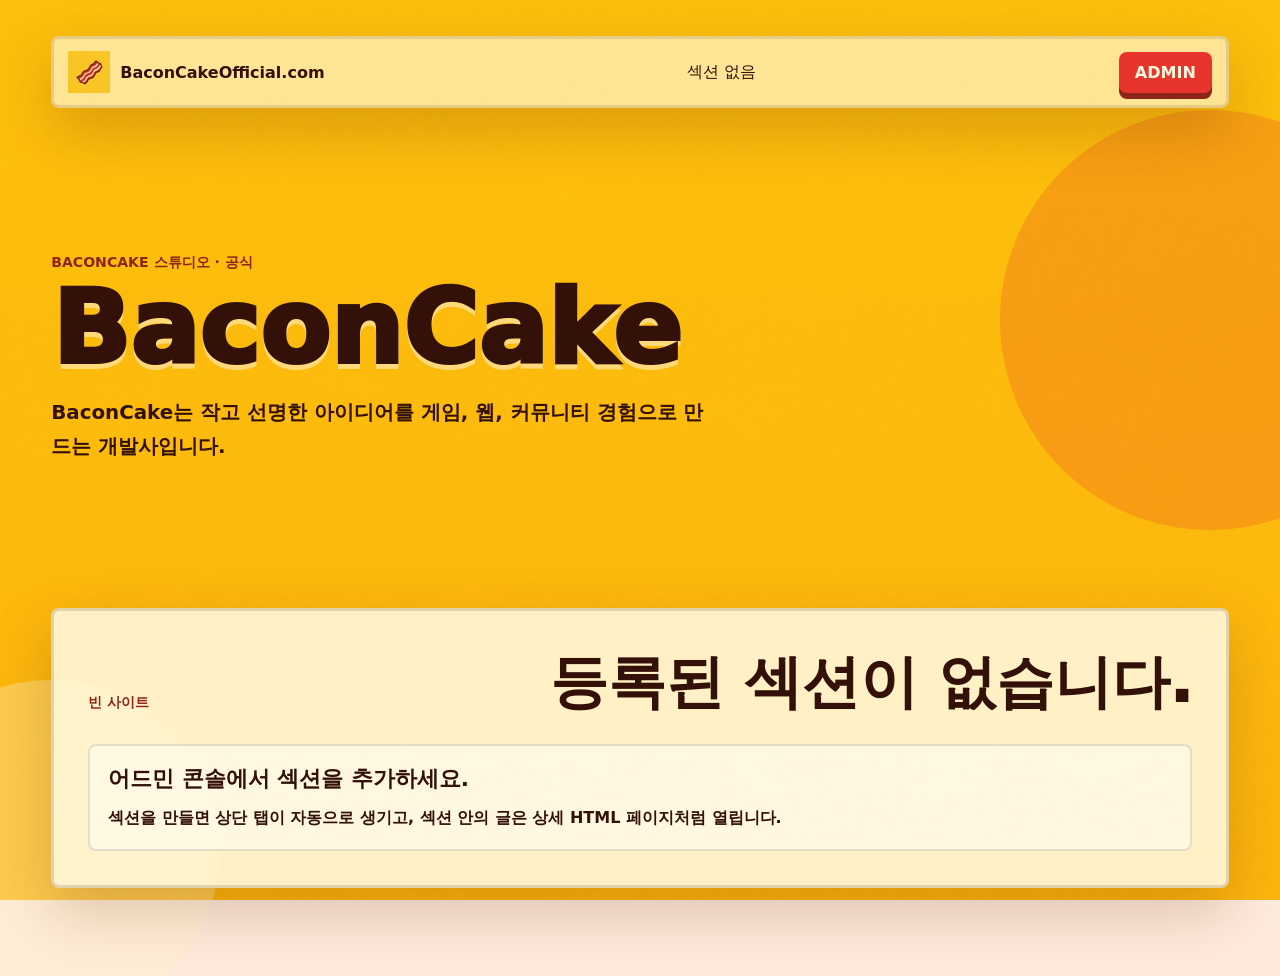
==== admin.html @ f1761f6f "Add album external link field" ====
<!doctype html>
<html lang="ko">
  <head>
    <meta charset="UTF-8" />
    <meta name="viewport" content="width=device-width, initial-scale=1.0" />
    <title>BaconCake 관리자 콘솔</title>
    <link rel="stylesheet" href="styles.css?v=20260621-7" />
  </head>
  <body class="admin-page">
    <div class="site-shell admin-shell">
      <header class="topbar">
        <a class="brand" href="index.html" aria-label="BaconCakeOfficial.com 일반 사이트로 이동">
          <img src="assets/team-icon.png" alt="BaconCake 로고" />
          <span>관리자 콘솔</span>
        </a>
        <nav class="main-nav" aria-label="관리 메뉴">
          <a href="index.html">일반 사이트</a>
          <a href="#sectionEditor">섹션</a>
          <a href="#entryEditor">글</a>
          <a href="#preview">미리보기</a>
        </nav>
        <button class="root-button" id="adminLogout" type="button">LOGOUT</button>
      </header>

      <main>
        <section class="root-console" id="rootConsole">
          <div class="section-heading">
            <p class="eyebrow">관리자 전용</p>
            <h1>사이트 편집</h1>
          </div>

          <form class="admin-panel" id="settingsForm">
            <div class="panel-title">
              <span>기본 문구</span>
              <button id="resetSettings" type="button">기본값</button>
            </div>
            <div class="settings-grid">
              <label>
                상단 제목
                <input id="brandName" type="text" required />
              </label>
              <label>
                주소/타이틀
                <input id="siteTitle" type="text" required />
              </label>
              <label>
                히어로 작은 글씨
                <input id="heroEyebrow" type="text" required />
              </label>
              <label>
                메인 제목
                <input id="heroTitle" type="text" required />
              </label>
              <label class="wide-field">
                소개 문구
                <textarea id="heroDescription" rows="3" required></textarea>
              </label>
            </div>
            <button class="primary-action" type="submit">기본 문구 저장</button>
          </form>

          <form class="admin-panel" id="sectionForm">
            <div class="panel-title">
              <span id="sectionEditor">섹션 만들기</span>
              <button id="cancelSectionEdit" class="secondary-action hidden" type="button">수정 취소</button>
            </div>
            <div class="settings-grid">
              <label>
                작은 글씨
                <input id="sectionEyebrow" type="text" placeholder="예: Legal" />
              </label>
              <label>
                섹션 제목
                <input id="sectionTitle" type="text" placeholder="예: 개인정보처리" required />
              </label>
              <label>
                주소 이름
                <input id="sectionSlug" type="text" placeholder="예: privacy" />
              </label>
              <label>
                형태
                <select id="sectionLayout" required>
                  <option value="article">작문형</option>
                  <option value="album">앨범형</option>
                </select>
              </label>
            </div>
            <button class="primary-action" id="submitSection" type="submit">섹션 등록</button>
          </form>

          <div class="admin-panel">
            <div class="panel-title">
              <span>섹션 목록</span>
            </div>
            <div class="section-admin-list" id="sectionList"></div>
          </div>

          <form class="admin-panel" id="customEntryForm">
            <div class="panel-title">
              <span id="entryEditor">섹션 글 작성</span>
              <button id="cancelEntryEdit" class="secondary-action hidden" type="button">수정 취소</button>
            </div>
            <div class="settings-grid">
              <label>
                섹션 선택
                <select id="entrySection" required></select>
              </label>
              <label>
                번호/라벨
                <input id="entryNumber" type="text" placeholder="앨범형에서 예: 01" />
              </label>
              <label>
                제목
                <input id="entryTitle" type="text" placeholder="예: 개인정보 처리방침" required />
              </label>
              <label>
                상세 주소 이름
                <input id="entrySlug" type="text" placeholder="예: privacy-policy" />
              </label>
              <label class="wide-field">
                앨범형 외부 링크
                <input id="entryExternalUrl" type="text" placeholder="예: https://youtube.com/watch?v=..." />
                <small>앨범형 섹션에서는 카드 클릭 시 이 링크로 이동합니다. 비워두면 기존 상세페이지로 이동합니다.</small>
              </label>
              <label class="wide-field">
                내용
                <textarea id="entryBody" rows="14" placeholder="긴 글도 제한 없이 작성할 수 있습니다." required></textarea>
              </label>
              <label class="wide-field">
                첨부 파일
                <input id="entryMedia" type="file" accept="image/*,video/*,audio/*,application/pdf" multiple />
                <small>이미지, 동영상, 오디오, PDF를 여러 개 첨부할 수 있습니다. 파일당 최대 500MB까지 업로드할 수 있습니다.</small>
              </label>
            </div>
            <button class="primary-action" id="submitEntry" type="submit">글 등록</button>
          </form>
        </section>

        <section id="preview">
          <div class="section-heading">
            <p class="eyebrow">미리보기</p>
            <h2>일반 사이트 미리보기</h2>
          </div>
          <div id="customSections"></div>
        </section>
      </main>
    </div>

    <script src="supabase-config.js?v=20260621-7"></script>
    <script src="site.js?v=20260624-2"></script>
    <script src="admin.js?v=20260624-2"></script>
  </body>
</html>
---- styles.css ----
:root {
  --ink: #331109;
  --red: #e7352d;
  --red-dark: #8f2419;
  --cream: #fff3cb;
  --gold: #ffc414;
  --orange: #ff7a1a;
  --panel: rgba(255, 248, 218, 0.9);
  --shadow: 0 22px 60px rgba(89, 31, 0, 0.22);
}

* {
  box-sizing: border-box;
}

html {
  scroll-behavior: smooth;
}

body {
  margin: 0;
  min-height: 100vh;
  color: var(--ink);
  font-family: system-ui, -apple-system, BlinkMacSystemFont, "Segoe UI", sans-serif;
  background:
    linear-gradient(180deg, rgba(255, 196, 20, 0.08), rgba(255, 122, 26, 0.16)),
    url("assets/background.png") center / cover fixed;
}

button,
input,
textarea {
  font: inherit;
}

a {
  color: inherit;
  text-decoration: none;
}

.site-shell {
  min-height: 100vh;
  overflow: hidden;
  padding: 20px clamp(16px, 4vw, 52px) 56px;
  position: relative;
}

.site-shell::before,
.site-shell::after {
  border-radius: 999px;
  content: "";
  pointer-events: none;
  position: fixed;
  z-index: -1;
}

.site-shell::before {
  background: rgba(231, 53, 45, 0.22);
  height: 420px;
  right: -140px;
  top: 110px;
  width: 420px;
}

.site-shell::after {
  background: rgba(255, 243, 203, 0.34);
  bottom: -120px;
  height: 340px;
  left: -120px;
  width: 340px;
}

.topbar {
  align-items: center;
  background: rgba(255, 243, 203, 0.72);
  border: 3px solid rgba(51, 17, 9, 0.12);
  border-radius: 8px;
  box-shadow: var(--shadow);
  display: flex;
  gap: 20px;
  justify-content: space-between;
  margin: 0 auto;
  max-width: 1180px;
  padding: 12px 14px;
  position: sticky;
  top: 16px;
  z-index: 5;
}

.brand {
  align-items: center;
  display: flex;
  font-weight: 900;
  gap: 10px;
  letter-spacing: 0;
}

.brand img {
  height: 42px;
  width: 42px;
}

.main-nav {
  display: flex;
  gap: 6px;
}

.main-nav a,
.root-button,
.secondary-action,
.primary-action,
.admin-panel button {
  border: 0;
  border-radius: 8px;
  cursor: pointer;
  font-weight: 900;
  padding: 11px 16px;
}

.main-nav a {
  background: rgba(255, 255, 255, 0.36);
}

.root-button,
.primary-action {
  background: var(--red);
  box-shadow: 0 6px 0 var(--red-dark);
  color: #fff8dc;
}

.secondary-action {
  background: var(--cream);
  box-shadow: inset 0 0 0 2px rgba(51, 17, 9, 0.16);
}

.hero {
  align-items: center;
  display: grid;
  gap: 42px;
  grid-template-columns: minmax(0, 1fr);
  margin: 70px auto 26px;
  max-width: 1180px;
  min-height: 420px;
}

.eyebrow {
  color: var(--red-dark);
  font-size: 0.88rem;
  font-weight: 900;
  margin: 0 0 10px;
  text-transform: uppercase;
}

.hero h1,
.section-heading h1,
.section-heading h2 {
  font-weight: 950;
  letter-spacing: 0;
  margin: 0;
}

.hero h1 {
  font-size: clamp(3.2rem, 8vw, 7.6rem);
  line-height: 0.92;
  max-width: 830px;
  text-shadow: 0 5px 0 rgba(255, 255, 255, 0.45);
}

.hero-copy > p:not(.eyebrow) {
  font-size: clamp(1rem, 2vw, 1.24rem);
  font-weight: 700;
  line-height: 1.7;
  max-width: 660px;
}

.hero-actions {
  display: flex;
  flex-wrap: wrap;
  gap: 12px;
  margin-top: 28px;
}

.section-grid,
.studio-section,
.root-console {
  margin: 0 auto 32px;
  max-width: 1180px;
}

.section-grid,
.studio-section,
.root-console {
  background: var(--panel);
  border: 3px solid rgba(51, 17, 9, 0.14);
  border-radius: 8px;
  box-shadow: var(--shadow);
  padding: clamp(18px, 4vw, 34px);
}

.section-heading {
  align-items: end;
  display: flex;
  gap: 18px;
  justify-content: space-between;
  margin-bottom: 22px;
}

.section-heading h1,
.section-heading h2 {
  font-size: clamp(2rem, 5vw, 3.6rem);
}

.admin-panel {
  background: rgba(255, 255, 255, 0.46);
  border: 2px solid rgba(51, 17, 9, 0.12);
  border-radius: 8px;
  color: var(--ink);
  display: grid;
  gap: 14px;
  margin-bottom: 20px;
  padding: 18px;
}

.hidden {
  display: none !important;
}

.panel-title,
.form-actions,
.notice-actions {
  align-items: center;
  display: flex;
  gap: 10px;
  justify-content: space-between;
}

.section-admin-list {
  display: grid;
  gap: 10px;
}

.section-admin-item {
  align-items: center;
  background: rgba(255, 255, 255, 0.48);
  border: 2px solid rgba(51, 17, 9, 0.12);
  border-radius: 8px;
  display: flex;
  gap: 12px;
  justify-content: space-between;
  padding: 14px;
}

.section-admin-item div:first-child {
  display: grid;
  gap: 4px;
}

.section-admin-item span {
  color: var(--red-dark);
  font-weight: 800;
}

.section-admin-item a {
  overflow-wrap: anywhere;
}

.panel-title span {
  color: var(--red-dark);
  font-weight: 900;
}

.panel-title button,
.notice-actions button,
.notice-actions a,
#cancelEdit {
  background: rgba(51, 17, 9, 0.1);
  border: 0;
  border-radius: 8px;
  color: inherit;
  cursor: pointer;
  font: inherit;
  font-weight: 900;
  padding: 8px 10px;
}

.notice-actions button:disabled {
  cursor: not-allowed;
  opacity: 0.42;
}

.admin-panel label {
  display: grid;
  font-weight: 900;
  gap: 8px;
}

.admin-panel input,
.admin-panel select,
.admin-panel textarea {
  background: #fff9df;
  border: 2px solid rgba(51, 17, 9, 0.2);
  border-radius: 8px;
  color: var(--ink);
  outline: 0;
  padding: 12px 14px;
  width: 100%;
}

.admin-panel textarea {
  resize: vertical;
}

.admin-dialog {
  background: transparent;
  border: 0;
  max-width: min(420px, calc(100vw - 32px));
  padding: 0;
}

.admin-dialog::backdrop {
  background: rgba(51, 17, 9, 0.55);
  backdrop-filter: blur(4px);
}

.admin-dialog form {
  background: var(--cream);
  border: 4px solid var(--ink);
  border-radius: 8px;
  box-shadow: var(--shadow);
  display: grid;
  gap: 14px;
  padding: 24px;
  position: relative;
}

.admin-dialog h2,
.admin-dialog p,
.admin-dialog small {
  margin: 0;
}

.admin-dialog h2 {
  font-size: 2rem;
  font-weight: 950;
}

.admin-dialog p,
.admin-dialog small {
  font-weight: 800;
}

.admin-dialog input {
  background: #fff9df;
  border: 2px solid rgba(51, 17, 9, 0.2);
  border-radius: 8px;
  color: var(--ink);
  outline: 0;
  padding: 12px 14px;
  width: 100%;
}

.close-button {
  background: var(--ink);
  border: 0;
  border-radius: 50%;
  color: var(--cream);
  cursor: pointer;
  height: 34px;
  position: absolute;
  right: 12px;
  top: 12px;
  width: 34px;
}

.notice-list,
.studio-grid {
  display: grid;
  gap: 14px;
}

.notice-card,
.studio-grid article {
  background: rgba(255, 255, 255, 0.48);
  border: 2px solid rgba(51, 17, 9, 0.12);
  border-radius: 8px;
  padding: 18px;
}

.card-link {
  display: block;
}

.card-link .notice-card,
.card-link article {
  transition:
    box-shadow 160ms ease,
    transform 160ms ease;
}

.card-link:focus-visible {
  border-radius: 8px;
  outline: 4px solid rgba(231, 53, 45, 0.36);
  outline-offset: 4px;
}

.card-link:hover .notice-card,
.card-link:hover article {
  box-shadow: 0 12px 28px rgba(89, 31, 0, 0.16);
  transform: translateY(-2px);
}

.notice-card {
  display: grid;
  gap: 12px;
}

.notice-card header {
  display: flex;
  gap: 12px;
  justify-content: space-between;
}

.studio-grid article header {
  align-items: center;
  display: flex;
  gap: 12px;
  justify-content: space-between;
  margin-bottom: 18px;
}

.notice-card h3,
.studio-grid h3 {
  font-size: 1.35rem;
  margin: 0;
}

.notice-card time,
.notice-card p,
.studio-grid p {
  font-weight: 700;
  line-height: 1.65;
  margin: 0;
}

.notice-card time {
  color: var(--red-dark);
  white-space: nowrap;
}

.media-list {
  display: grid;
  gap: 12px;
  margin-top: 8px;
}

.media-item {
  display: grid;
  gap: 8px;
  margin: 0;
}

.media-item img,
.media-item video {
  background: rgba(51, 17, 9, 0.08);
  border-radius: 8px;
  max-height: 520px;
  object-fit: contain;
  width: 100%;
}

.media-item audio {
  width: 100%;
}

.media-item figcaption,
.media-download,
.admin-panel small {
  color: var(--red-dark);
  font-size: 0.88rem;
  font-weight: 800;
}

.media-download {
  background: rgba(51, 17, 9, 0.08);
  border-radius: 8px;
  display: inline-block;
  padding: 10px 12px;
}

.studio-grid,
.settings-grid {
  grid-template-columns: repeat(3, 1fr);
}

.studio-grid article span {
  background: var(--red);
  border-radius: 999px;
  color: #fff8dc;
  display: inline-block;
  font-size: 0.78rem;
  font-weight: 900;
  padding: 6px 10px;
}

.settings-grid {
  display: grid;
  gap: 14px;
}

.wide-field {
  grid-column: span 2;
}

.detail-section {
  margin: 70px auto 32px;
  max-width: 920px;
}

.detail-card {
  background: var(--panel);
  border: 3px solid rgba(51, 17, 9, 0.14);
  border-radius: 8px;
  box-shadow: var(--shadow);
  display: grid;
  gap: 18px;
  padding: clamp(22px, 5vw, 44px);
}

.detail-card h1 {
  font-size: clamp(2.4rem, 6vw, 5rem);
  line-height: 1;
  margin: 0;
}

.detail-card p:not(.eyebrow) {
  font-size: clamp(1.05rem, 2vw, 1.28rem);
  font-weight: 750;
  line-height: 1.8;
  margin: 0;
  white-space: pre-wrap;
}

.detail-meta {
  color: var(--red-dark);
  font-weight: 900;
}

.detail-card .secondary-action {
  justify-self: start;
}

.legal-page {
  background: rgba(255, 248, 218, 0.94);
  border: 3px solid rgba(51, 17, 9, 0.14);
  border-radius: 8px;
  box-shadow: var(--shadow);
  line-height: 1.75;
  margin: 54px auto 0;
  max-width: 920px;
  padding: clamp(24px, 5vw, 52px);
}

.legal-page h1 {
  font-size: clamp(2.2rem, 5vw, 4.2rem);
  line-height: 1.05;
  margin: 0 0 20px;
}

.legal-page h2 {
  color: var(--red-dark);
  font-size: clamp(1.25rem, 2vw, 1.65rem);
  margin: 34px 0 10px;
}

.legal-page p,
.legal-page li,
.legal-body {
  font-size: 1.02rem;
  font-weight: 650;
}

.legal-body {
  line-height: 1.85;
  white-space: pre-wrap;
}

.legal-page ul {
  display: grid;
  gap: 5px;
  margin: 10px 0 0;
  padding-left: 24px;
}

@media (max-width: 820px) {
  .topbar,
  .section-heading,
  .notice-card header,
  .section-admin-item {
    align-items: stretch;
    flex-direction: column;
  }

  .main-nav {
    display: grid;
    grid-template-columns: repeat(auto-fit, minmax(120px, 1fr));
  }

  .hero {
    grid-template-columns: 1fr;
    margin-top: 42px;
    min-height: auto;
  }

  .studio-grid,
  .settings-grid {
    grid-template-columns: 1fr;
  }

  .wide-field {
    grid-column: auto;
  }

}
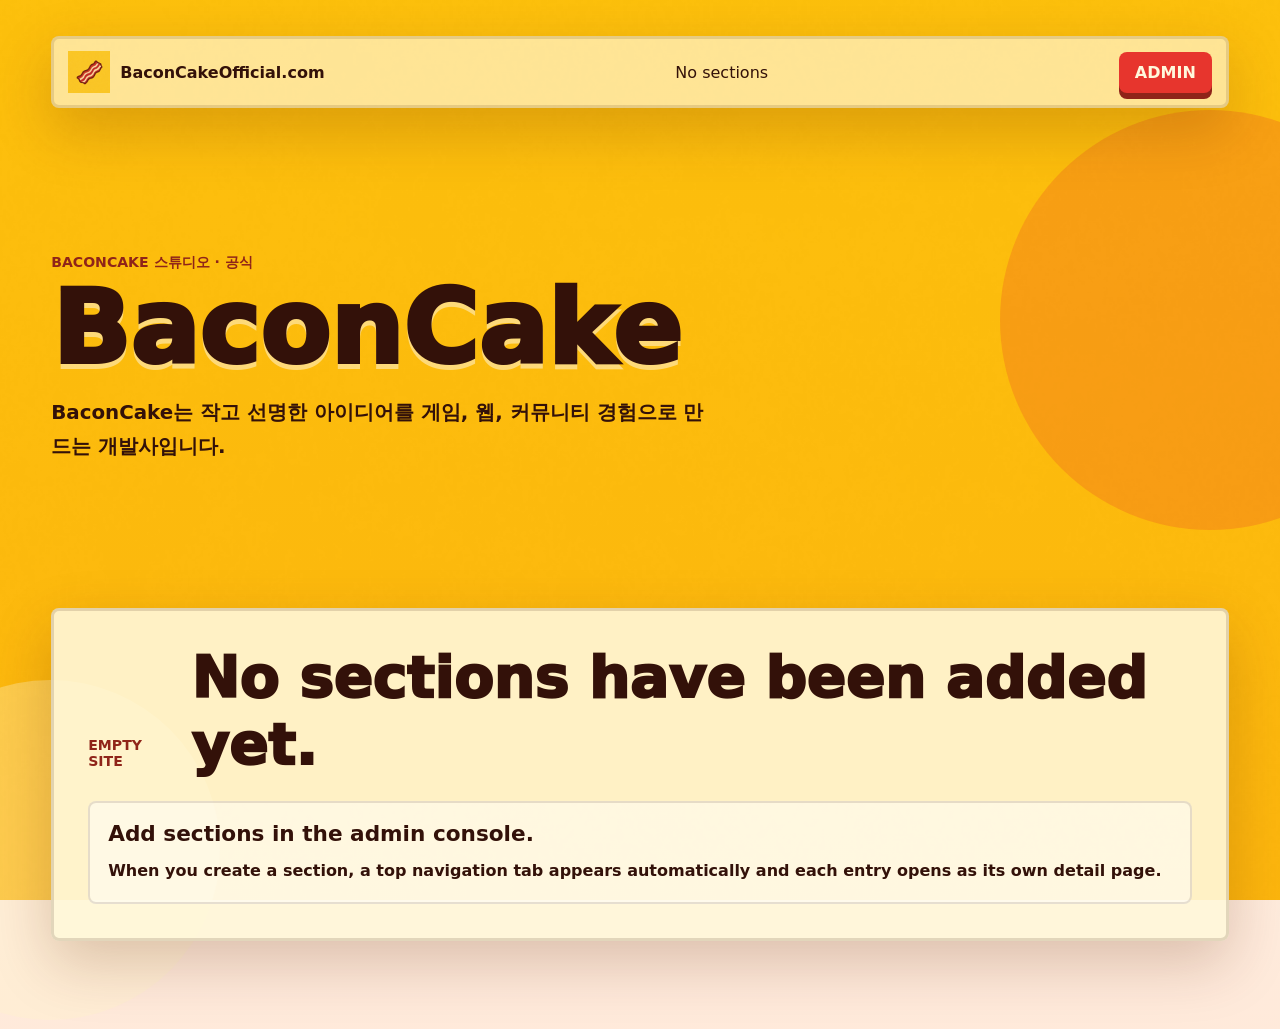
==== commit a5ea8094: "[Update] Set Site With English" ====
--- a/admin.html
+++ b/admin.html
@@ -4,7 +4,7 @@
     <meta charset="UTF-8" />
     <meta name="viewport" content="width=device-width, initial-scale=1.0" />
     <title>BaconCake 관리자 콘솔</title>
-    <link rel="stylesheet" href="styles.css?v=20260621-7" />
+    <link rel="stylesheet" href="styles.css?v=20260707-2" />
   </head>
   <body class="admin-page">
     <div class="site-shell admin-shell">
@@ -125,6 +125,8 @@
               <label class="wide-field">
                 내용
                 <textarea id="entryBody" rows="14" placeholder="긴 글도 제한 없이 작성할 수 있습니다." required></textarea>
+                <small>입력칸에는 문법이 그대로 보입니다. 본문 링크는 [보여줄 글자](https://example.com) 형식으로 입력하면 아래 미리보기와 상세페이지에서 클릭할 수 있습니다.</small>
+                <div class="body-preview" id="entryBodyPreview" aria-live="polite">본문 미리보기</div>
               </label>
               <label class="wide-field">
                 첨부 파일
@@ -147,7 +149,7 @@
     </div>
 
     <script src="supabase-config.js?v=20260621-7"></script>
-    <script src="site.js?v=20260624-2"></script>
-    <script src="admin.js?v=20260624-2"></script>
+    <script src="site.js?v=20260714-1"></script>
+    <script src="admin.js?v=20260707-2"></script>
   </body>
 </html>
--- a/styles.css
+++ b/styles.css
@@ -308,6 +308,30 @@
 
 .admin-panel textarea {
   resize: vertical;
+}
+
+.body-preview {
+  background: rgba(255, 255, 255, 0.5);
+  border: 2px dashed rgba(51, 17, 9, 0.2);
+  border-radius: 8px;
+  font-weight: 750;
+  line-height: 1.7;
+  min-height: 58px;
+  overflow-wrap: anywhere;
+  padding: 12px 14px;
+  white-space: pre-wrap;
+}
+
+.body-preview.is-empty {
+  color: rgba(51, 17, 9, 0.56);
+}
+
+.body-preview a {
+  color: var(--red-dark);
+  font-weight: 900;
+  text-decoration: underline;
+  text-decoration-thickness: 2px;
+  text-underline-offset: 4px;
 }
 
 .admin-dialog {
@@ -532,12 +556,25 @@
   margin: 0;
 }
 
-.detail-card p:not(.eyebrow) {
+.detail-card p:not(.eyebrow),
+.detail-body {
   font-size: clamp(1.05rem, 2vw, 1.28rem);
   font-weight: 750;
   line-height: 1.8;
   margin: 0;
   white-space: pre-wrap;
+}
+
+.detail-body a {
+  color: var(--red-dark);
+  font-weight: 900;
+  text-decoration: underline;
+  text-decoration-thickness: 2px;
+  text-underline-offset: 4px;
+}
+
+.detail-body a:hover {
+  color: var(--red);
 }
 
 .detail-meta {
